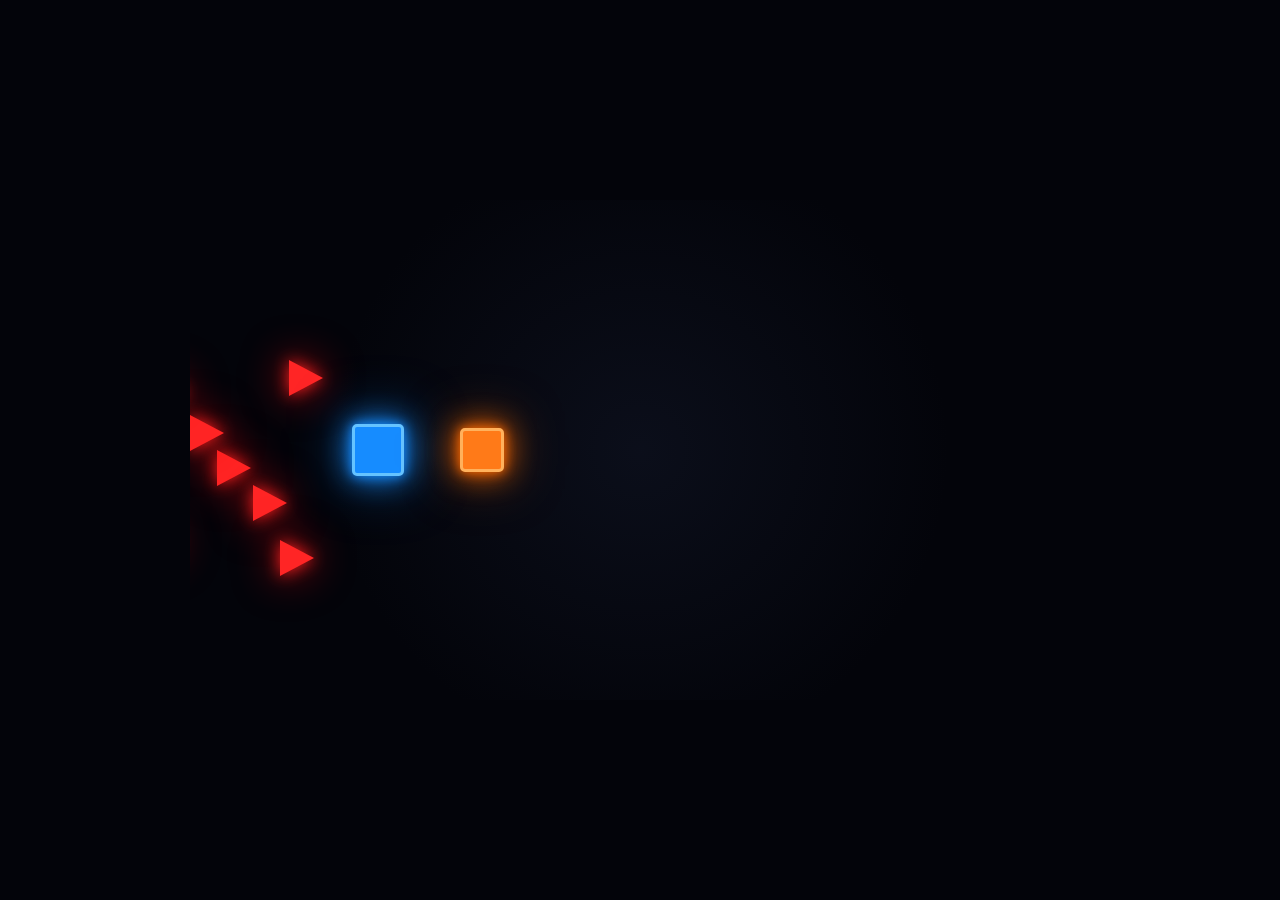
==== ashHillsCutscene.html @ 30dd3cb7 "Change Ash Hills cutscene to a sideways chase scene" ====
<!DOCTYPE html>
<html lang="en">
<head>
<meta charset="UTF-8">
<meta name="viewport" content="width=device-width, initial-scale=1.0">
<title>Ash Hills Cutscene</title>
<style>
* { box-sizing: border-box; }
html, body {
    margin: 0;
    width: 100%;
    height: 100%;
    overflow: hidden;
}
body {
    display: flex;
    align-items: center;
    justify-content: center;
    background: #03040a;
    font-family: Arial, sans-serif;
}
.scene {
    position: relative;
    width: min(900px, 96vw);
    height: min(500px, 78vh);
    overflow: hidden;
    background:
        radial-gradient(circle at 50% 50%, rgba(35,45,75,.25), transparent 60%),
        #03040a;
}
.runner {
    position: absolute;
    top: 50%;
    width: 52px;
    height: 52px;
    border-radius: 5px;
    transform: translateY(-50%);
    z-index: 5;
}
.blue {
    left: 18%;
    background: #168cff;
    border: 3px solid #65c3ff;
    box-shadow: 0 0 12px #168cff, 0 0 30px #168cff, 0 0 60px rgba(22,140,255,.65);
    animation: runBlue 3.4s linear infinite;
}
.orange {
    left: 30%;
    width: 44px;
    height: 44px;
    background: #ff7a18;
    border: 3px solid #ffb15c;
    box-shadow: 0 0 12px #ff6a00, 0 0 30px #ff6a00, 0 0 55px rgba(255,106,0,.6);
    animation: runOrange 3.4s linear infinite;
}
.triangle {
    position: absolute;
    top: 50%;
    width: 0;
    height: 0;
    border-top: 18px solid transparent;
    border-bottom: 18px solid transparent;
    border-left: 34px solid #ff2525;
    filter: drop-shadow(0 0 8px #ff2020) drop-shadow(0 0 20px rgba(255,0,0,.7));
    z-index: 4;
}
.t1 { left: 3%; animation: chase 3.4s linear infinite; }
.t2 { left: 0%; top: 43%; animation: chase 3.7s linear infinite .15s; }
.t3 { left: 7%; top: 57%; animation: chase 3.1s linear infinite .3s; }
.t4 { left: -4%; top: 35%; animation: chase 4s linear infinite .45s; }
.t5 { left: -5%; top: 65%; animation: chase 3.5s linear infinite .6s; }
.t6 { left: 11%; top: 32%; animation: chase 3.8s linear infinite .75s; }
.t7 { left: 10%; top: 68%; animation: chase 3.3s linear infinite .9s; }

@keyframes runBlue {
    0% { left: 16%; }
    100% { left: 82%; }
}
@keyframes runOrange {
    0% { left: 28%; }
    100% { left: 88%; }
}
@keyframes chase {
    0% { left: -8%; }
    100% { left: 72%; }
}
</style>
</head>
<body>
<div class="scene">
    <div class="triangle t1"></div>
    <div class="triangle t2"></div>
    <div class="triangle t3"></div>
    <div class="triangle t4"></div>
    <div class="triangle t5"></div>
    <div class="triangle t6"></div>
    <div class="triangle t7"></div>

    <div class="runner blue"></div>
    <div class="runner orange"></div>
</div>
</body>
</html>
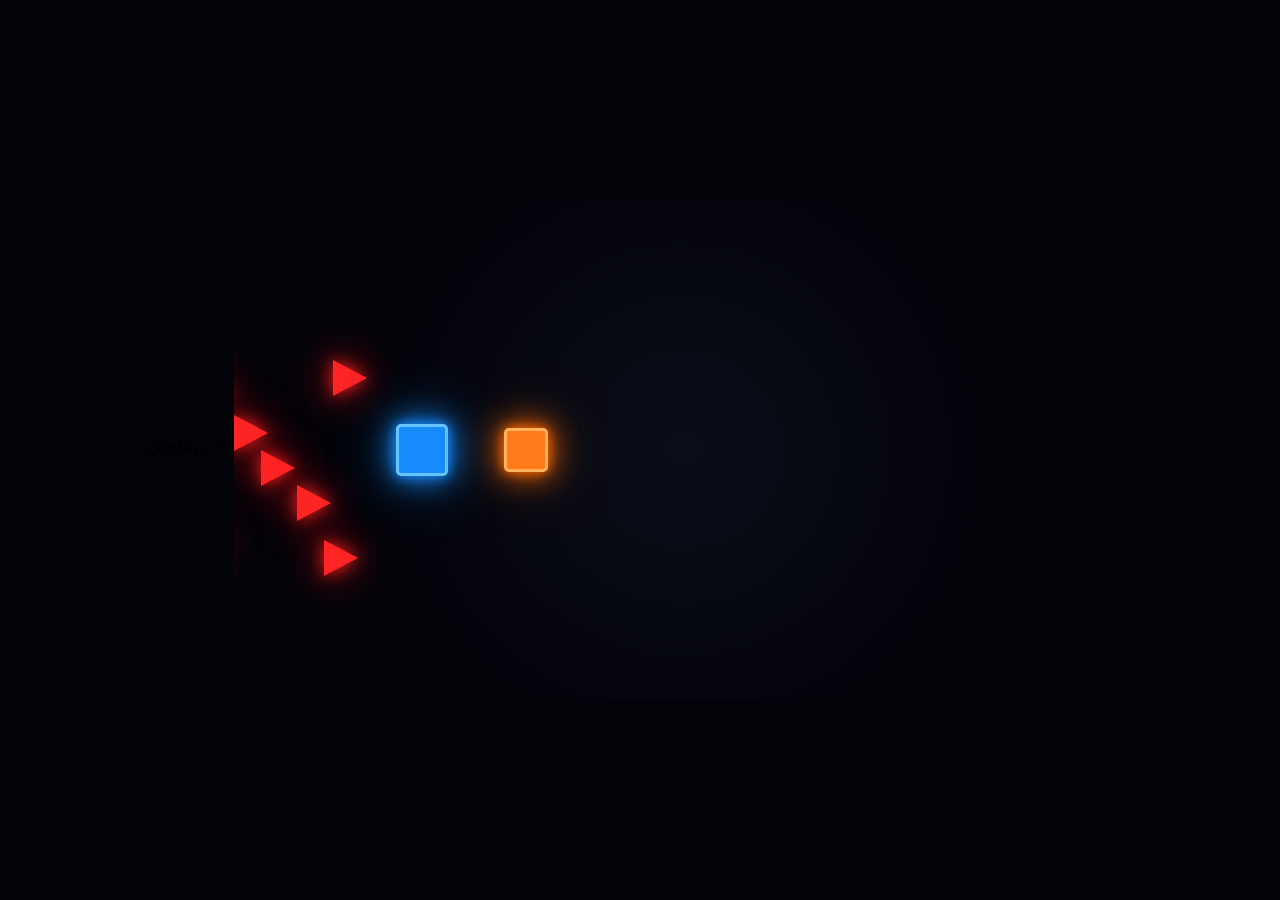
==== commit ae547264: "Add looping 8-bit COMPLETE text to Ash Hills cutscene" ====
--- a/ashHillsCutscene.html
+++ b/ashHillsCutscene.html
@@ -84,9 +84,10 @@
     0% { left: -8%; }
     100% { left: 72%; }
 }
-</style>
+button { position:absolute; left:50%; bottom:18px; transform:translateX(-50%); z-index:10; padding:10px 28px; border:1px solid #38a9ff; border-radius:10px; background:#0b1020; color:white; font-size:16px; cursor:pointer; box-shadow:0 0 14px rgba(56,169,255,.5); }\n .complete { position: absolute; top: 7vh; left: 50%; transform: translateX(-50%); z-index: 20; color: #fff; font-family: "Courier New", monospace; font-weight: 900; font-size: clamp(30px, 7vw, 64px); letter-spacing: 6px; text-shadow: 3px 0 #38a9ff, -3px 0 #ff3030, 0 0 14px rgba(255,255,255,.7); image-rendering: pixelated; }\n</style>
 </head>
 <body>
+<div class="complete">COMPLETE</div>
 <div class="scene">
     <div class="triangle t1"></div>
     <div class="triangle t2"></div>
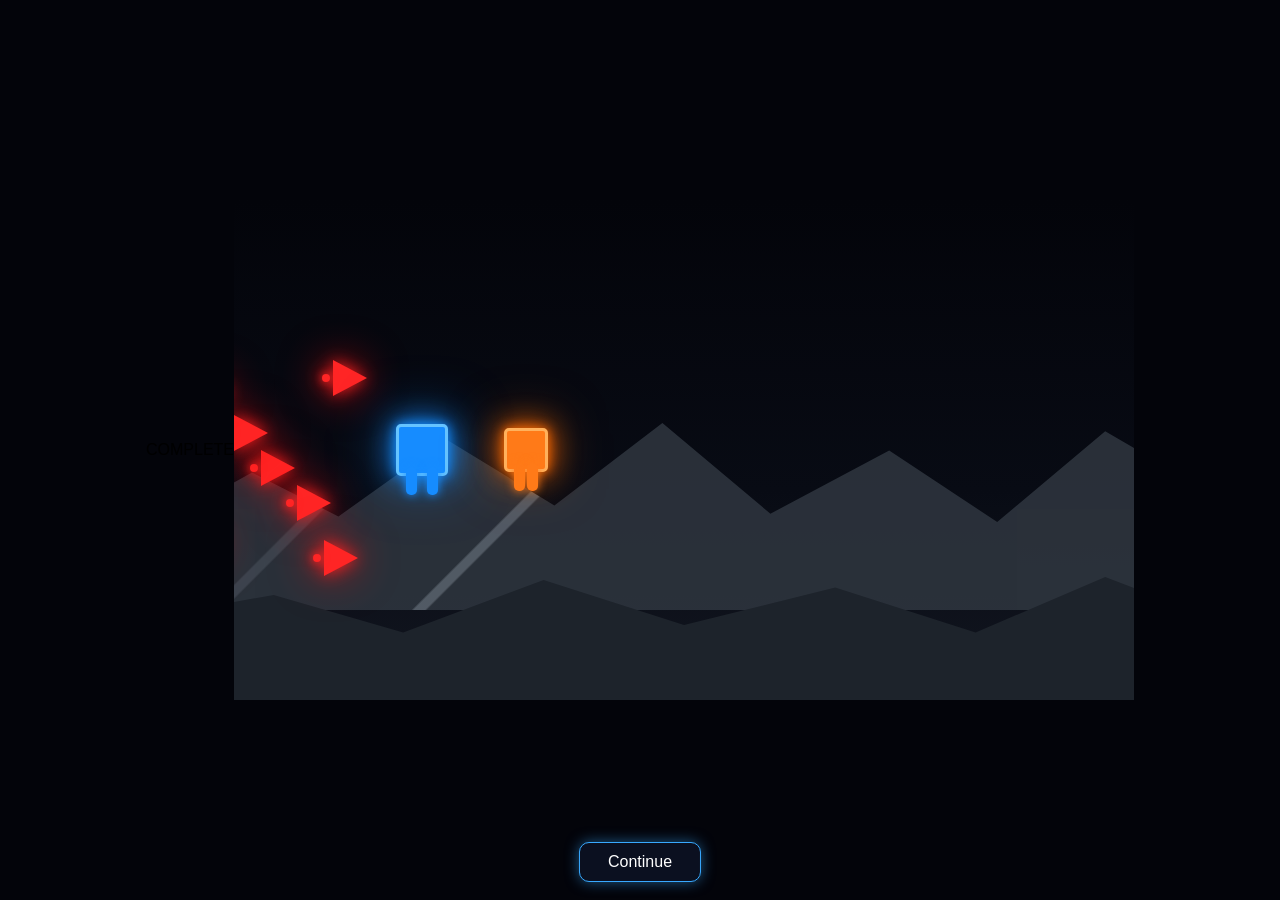
==== commit 56f38d76: "Make Ash Hills cutscene more lively with running animation and moving grey hills" ====
--- a/ashHillsCutscene.html
+++ b/ashHillsCutscene.html
@@ -25,8 +25,32 @@
     height: min(500px, 78vh);
     overflow: hidden;
     background:
-        radial-gradient(circle at 50% 50%, rgba(35,45,75,.25), transparent 60%),
-        #03040a;
+        linear-gradient(to bottom, #03040a 0%, #080b14 58%, #121620 100%);
+}
+.scene::before {
+    content: "";
+    position: absolute;
+    left: -10%;
+    bottom: 18%;
+    width: 120%;
+    height: 55%;
+    background:
+        linear-gradient(135deg, transparent 0 12%, #59616b 12.2% 12.8%, transparent 13% 25%, #454d58 25.2% 26%, transparent 26.2% 40%, #5f6872 40.2% 41%, transparent 41.2%),
+        #303740;
+    clip-path: polygon(0 100%, 0 72%, 10% 50%, 18% 66%, 28% 38%, 38% 62%, 48% 32%, 58% 65%, 69% 42%, 79% 68%, 89% 35%, 100% 60%, 100% 100%);
+    animation: hillsBack 7s linear infinite;
+    opacity: .85;
+}
+.scene::after {
+    content: "";
+    position: absolute;
+    left: -10%;
+    bottom: 0;
+    width: 120%;
+    height: 30%;
+    background: #1d232b;
+    clip-path: polygon(0 100%, 0 45%, 12% 30%, 24% 55%, 37% 20%, 50% 50%, 64% 25%, 77% 55%, 89% 18%, 100% 48%, 100% 100%);
+    animation: hillsFront 3.5s linear infinite;
 }
 .runner {
     position: absolute;
@@ -37,8 +61,23 @@
     transform: translateY(-50%);
     z-index: 5;
 }
+.runner::before,
+.runner::after {
+    content: "";
+    position: absolute;
+    width: 11px;
+    height: 28px;
+    bottom: -22px;
+    border-radius: 5px;
+    background: inherit;
+    box-shadow: 0 0 10px currentColor;
+}
+.runner::before { left: 7px; animation: legA .22s linear infinite alternate; }
+.runner::after { right: 7px; animation: legB .22s linear infinite alternate; }
+.runner { animation-timing-function: linear; }
 .blue {
     left: 18%;
+    color: #168cff;
     background: #168cff;
     border: 3px solid #65c3ff;
     box-shadow: 0 0 12px #168cff, 0 0 30px #168cff, 0 0 60px rgba(22,140,255,.65);
@@ -46,6 +85,7 @@
 }
 .orange {
     left: 30%;
+    color: #ff7a18;
     width: 44px;
     height: 44px;
     background: #ff7a18;
@@ -73,13 +113,40 @@
 .t7 { left: 10%; top: 68%; animation: chase 3.3s linear infinite .9s; }
 
 @keyframes runBlue {
-    0% { left: 16%; }
-    100% { left: 82%; }
+    0% { left: 16%; transform: translateY(-50%) translateY(0); }
+    25% { transform: translateY(-50%) translateY(-7px); }
+    50% { transform: translateY(-50%) translateY(0); }
+    75% { transform: translateY(-50%) translateY(-7px); }
+    100% { left: 82%; transform: translateY(-50%) translateY(0); }
 }
+@keyframes runOrange {
+    0% { left: 28%; transform: translateY(-50%) translateY(0); }
+    25% { transform: translateY(-50%) translateY(-7px); }
+    50% { transform: translateY(-50%) translateY(0); }
+    75% { transform: translateY(-50%) translateY(-7px); }
+    100% { left: 88%; transform: translateY(-50%) translateY(0); }
+}
+@keyframes legA { from { transform: rotate(35deg); } to { transform: rotate(-35deg); } }
+@keyframes legB { from { transform: rotate(-35deg); } to { transform: rotate(35deg); } }
+@keyframes hillsBack { from { transform: translateX(0); } to { transform: translateX(-12%); } }
+@keyframes hillsFront { from { transform: translateX(0); } to { transform: translateX(-22%); } }
 @keyframes runOrange {
     0% { left: 28%; }
     100% { left: 88%; }
 }
+.triangle::after {
+    content: "";
+    position: absolute;
+    width: 8px;
+    height: 8px;
+    left: -45px;
+    top: -4px;
+    border-radius: 50%;
+    background: #ff2525;
+    box-shadow: 0 0 8px #ff2525;
+    animation: sparks .18s linear infinite alternate;
+}
+@keyframes sparks { from { opacity: .3; transform: translateX(0); } to { opacity: 1; transform: translateX(-12px); } }
 @keyframes chase {
     0% { left: -8%; }
     100% { left: 72%; }
@@ -100,5 +167,6 @@
     <div class="runner blue"></div>
     <div class="runner orange"></div>
 </div>
+<button type="button" onclick="parent.finishAshHillsCutscene()">Continue</button>
 </body>
 </html>
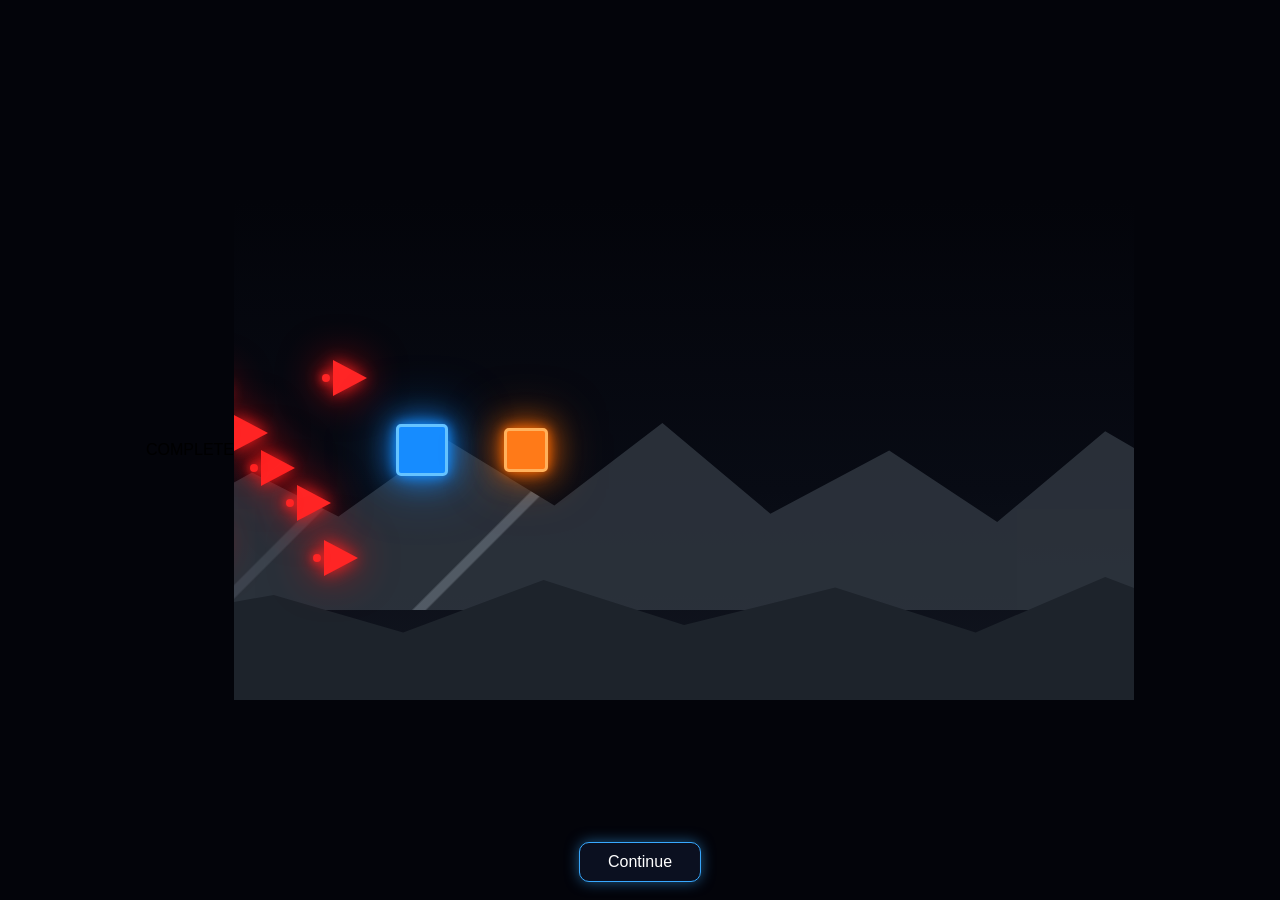
==== commit 10309ed1: "Remove legs from Ash Hills cutscene runners" ====
--- a/ashHillsCutscene.html
+++ b/ashHillsCutscene.html
@@ -61,19 +61,6 @@
     transform: translateY(-50%);
     z-index: 5;
 }
-.runner::before,
-.runner::after {
-    content: "";
-    position: absolute;
-    width: 11px;
-    height: 28px;
-    bottom: -22px;
-    border-radius: 5px;
-    background: inherit;
-    box-shadow: 0 0 10px currentColor;
-}
-.runner::before { left: 7px; animation: legA .22s linear infinite alternate; }
-.runner::after { right: 7px; animation: legB .22s linear infinite alternate; }
 .runner { animation-timing-function: linear; }
 .blue {
     left: 18%;
@@ -126,8 +113,6 @@
     75% { transform: translateY(-50%) translateY(-7px); }
     100% { left: 88%; transform: translateY(-50%) translateY(0); }
 }
-@keyframes legA { from { transform: rotate(35deg); } to { transform: rotate(-35deg); } }
-@keyframes legB { from { transform: rotate(-35deg); } to { transform: rotate(35deg); } }
 @keyframes hillsBack { from { transform: translateX(0); } to { transform: translateX(-12%); } }
 @keyframes hillsFront { from { transform: translateX(0); } to { transform: translateX(-22%); } }
 @keyframes runOrange {
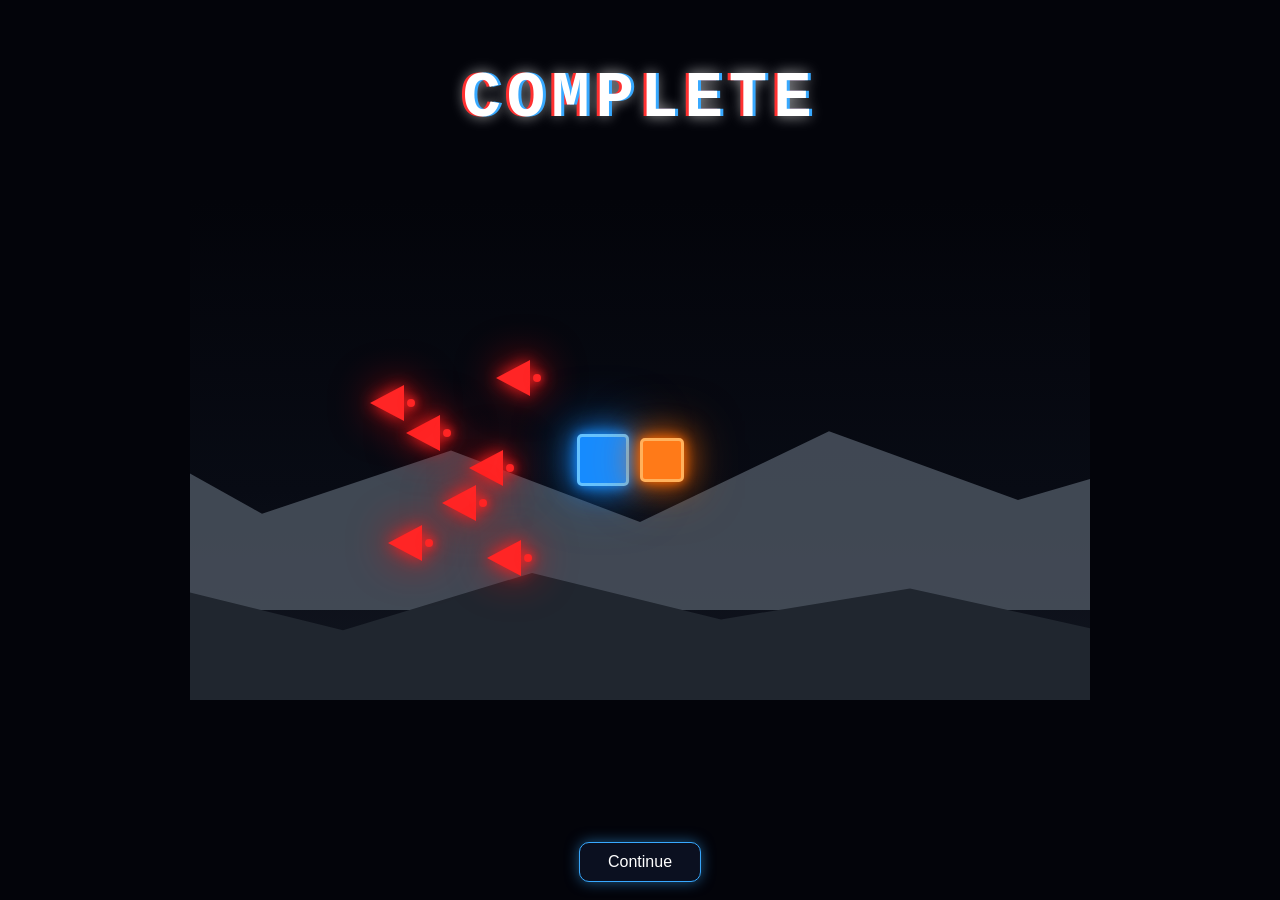
==== commit ee59078d: "Make Ash Hills chase face left and loop endlessly" ====
--- a/ashHillsCutscene.html
+++ b/ashHillsCutscene.html
@@ -24,62 +24,68 @@
     width: min(900px, 96vw);
     height: min(500px, 78vh);
     overflow: hidden;
-    background:
-        linear-gradient(to bottom, #03040a 0%, #080b14 58%, #121620 100%);
-}
+    background: linear-gradient(to bottom, #03040a 0%, #080b14 58%, #121620 100%);
+}
+
+/* Endless moving Ash Hills. The characters stay safely inside the scene. */
 .scene::before {
     content: "";
     position: absolute;
-    left: -10%;
+    left: -100%;
     bottom: 18%;
-    width: 120%;
+    width: 300%;
     height: 55%;
-    background:
-        linear-gradient(135deg, transparent 0 12%, #59616b 12.2% 12.8%, transparent 13% 25%, #454d58 25.2% 26%, transparent 26.2% 40%, #5f6872 40.2% 41%, transparent 41.2%),
-        #303740;
-    clip-path: polygon(0 100%, 0 72%, 10% 50%, 18% 66%, 28% 38%, 38% 62%, 48% 32%, 58% 65%, 69% 42%, 79% 68%, 89% 35%, 100% 60%, 100% 100%);
-    animation: hillsBack 7s linear infinite;
+    background: #4b535e;
+    clip-path: polygon(0 100%, 0 72%, 6% 50%, 12% 66%, 18% 38%, 24% 62%, 30% 32%, 36% 65%, 43% 42%, 50% 68%, 57% 35%, 64% 60%, 71% 40%, 78% 67%, 85% 32%, 92% 61%, 100% 43%, 100% 100%);
+    animation: endlessHillsBack 9s linear infinite;
     opacity: .85;
 }
 .scene::after {
     content: "";
     position: absolute;
-    left: -10%;
+    left: -100%;
     bottom: 0;
-    width: 120%;
-    height: 30%;
-    background: #1d232b;
-    clip-path: polygon(0 100%, 0 45%, 12% 30%, 24% 55%, 37% 20%, 50% 50%, 64% 25%, 77% 55%, 89% 18%, 100% 48%, 100% 100%);
-    animation: hillsFront 3.5s linear infinite;
-}
+    width: 300%;
+    height: 31%;
+    background: #20262f;
+    clip-path: polygon(0 100%, 0 45%, 6% 30%, 12% 55%, 18% 20%, 25% 50%, 32% 25%, 39% 55%, 46% 18%, 53% 48%, 60% 28%, 67% 55%, 74% 20%, 82% 48%, 90% 18%, 100% 48%, 100% 100%);
+    animation: endlessHillsFront 4.5s linear infinite;
+}
+
 .runner {
     position: absolute;
-    top: 50%;
+    top: 52%;
     width: 52px;
     height: 52px;
     border-radius: 5px;
-    transform: translateY(-50%);
     z-index: 5;
-}
-.runner { animation-timing-function: linear; }
+    animation-timing-function: linear;
+    animation-iteration-count: infinite;
+}
+
+/* Both runners face left. They stay around the middle instead of reaching an edge. */
 .blue {
-    left: 18%;
+    left: 43%;
     color: #168cff;
     background: #168cff;
     border: 3px solid #65c3ff;
     box-shadow: 0 0 12px #168cff, 0 0 30px #168cff, 0 0 60px rgba(22,140,255,.65);
-    animation: runBlue 3.4s linear infinite;
+    transform: translateY(-50%) scaleX(-1);
+    animation: blueRun 0.55s ease-in-out infinite alternate;
 }
 .orange {
-    left: 30%;
-    color: #ff7a18;
+    left: 50%;
     width: 44px;
     height: 44px;
+    color: #ff7a18;
     background: #ff7a18;
     border: 3px solid #ffb15c;
     box-shadow: 0 0 12px #ff6a00, 0 0 30px #ff6a00, 0 0 55px rgba(255,106,0,.6);
-    animation: runOrange 3.4s linear infinite;
-}
+    transform: translateY(-50%) scaleX(-1);
+    animation: orangeRun 0.55s ease-in-out infinite alternate;
+}
+
+/* Red triangles stay behind the runners and also face left. */
 .triangle {
     position: absolute;
     top: 50%;
@@ -90,35 +96,16 @@
     border-left: 34px solid #ff2525;
     filter: drop-shadow(0 0 8px #ff2020) drop-shadow(0 0 20px rgba(255,0,0,.7));
     z-index: 4;
-}
-.t1 { left: 3%; animation: chase 3.4s linear infinite; }
-.t2 { left: 0%; top: 43%; animation: chase 3.7s linear infinite .15s; }
-.t3 { left: 7%; top: 57%; animation: chase 3.1s linear infinite .3s; }
-.t4 { left: -4%; top: 35%; animation: chase 4s linear infinite .45s; }
-.t5 { left: -5%; top: 65%; animation: chase 3.5s linear infinite .6s; }
-.t6 { left: 11%; top: 32%; animation: chase 3.8s linear infinite .75s; }
-.t7 { left: 10%; top: 68%; animation: chase 3.3s linear infinite .9s; }
-
-@keyframes runBlue {
-    0% { left: 16%; transform: translateY(-50%) translateY(0); }
-    25% { transform: translateY(-50%) translateY(-7px); }
-    50% { transform: translateY(-50%) translateY(0); }
-    75% { transform: translateY(-50%) translateY(-7px); }
-    100% { left: 82%; transform: translateY(-50%) translateY(0); }
-}
-@keyframes runOrange {
-    0% { left: 28%; transform: translateY(-50%) translateY(0); }
-    25% { transform: translateY(-50%) translateY(-7px); }
-    50% { transform: translateY(-50%) translateY(0); }
-    75% { transform: translateY(-50%) translateY(-7px); }
-    100% { left: 88%; transform: translateY(-50%) translateY(0); }
-}
-@keyframes hillsBack { from { transform: translateX(0); } to { transform: translateX(-12%); } }
-@keyframes hillsFront { from { transform: translateX(0); } to { transform: translateX(-22%); } }
-@keyframes runOrange {
-    0% { left: 28%; }
-    100% { left: 88%; }
-}
+    transform: scaleX(-1);
+}
+.t1 { left: 31%; top: 50%; animation: redRun1 .7s ease-in-out infinite alternate; }
+.t2 { left: 24%; top: 43%; animation: redRun2 .62s ease-in-out infinite alternate; }
+.t3 { left: 28%; top: 57%; animation: redRun3 .66s ease-in-out infinite alternate; }
+.t4 { left: 20%; top: 37%; animation: redRun1 .8s ease-in-out infinite alternate-reverse; }
+.t5 { left: 22%; top: 65%; animation: redRun2 .72s ease-in-out infinite alternate-reverse; }
+.t6 { left: 34%; top: 32%; animation: redRun3 .75s ease-in-out infinite alternate; }
+.t7 { left: 33%; top: 68%; animation: redRun1 .68s ease-in-out infinite alternate-reverse; }
+
 .triangle::after {
     content: "";
     position: absolute;
@@ -131,12 +118,73 @@
     box-shadow: 0 0 8px #ff2525;
     animation: sparks .18s linear infinite alternate;
 }
-@keyframes sparks { from { opacity: .3; transform: translateX(0); } to { opacity: 1; transform: translateX(-12px); } }
-@keyframes chase {
-    0% { left: -8%; }
-    100% { left: 72%; }
-}
-button { position:absolute; left:50%; bottom:18px; transform:translateX(-50%); z-index:10; padding:10px 28px; border:1px solid #38a9ff; border-radius:10px; background:#0b1020; color:white; font-size:16px; cursor:pointer; box-shadow:0 0 14px rgba(56,169,255,.5); }\n .complete { position: absolute; top: 7vh; left: 50%; transform: translateX(-50%); z-index: 20; color: #fff; font-family: "Courier New", monospace; font-weight: 900; font-size: clamp(30px, 7vw, 64px); letter-spacing: 6px; text-shadow: 3px 0 #38a9ff, -3px 0 #ff3030, 0 0 14px rgba(255,255,255,.7); image-rendering: pixelated; }\n</style>
+
+/* Small vertical bounces make the squares and triangles look like they are running. */
+@keyframes blueRun {
+    from { transform: translateY(-50%) translateY(5px) scaleX(-1); }
+    to   { transform: translateY(-50%) translateY(-7px) scaleX(-1); }
+}
+@keyframes orangeRun {
+    from { transform: translateY(-50%) translateY(6px) scaleX(-1); }
+    to   { transform: translateY(-50%) translateY(-6px) scaleX(-1); }
+}
+@keyframes redRun1 {
+    from { transform: translateY(6px) scaleX(-1); }
+    to   { transform: translateY(-8px) scaleX(-1); }
+}
+@keyframes redRun2 {
+    from { transform: translateY(-4px) scaleX(-1); }
+    to   { transform: translateY(9px) scaleX(-1); }
+}
+@keyframes redRun3 {
+    from { transform: translateY(8px) scaleX(-1); }
+    to   { transform: translateY(-6px) scaleX(-1); }
+}
+
+/* The world moves left forever, making the runners appear to run forward. */
+@keyframes endlessHillsBack {
+    from { transform: translateX(0); }
+    to { transform: translateX(33.333%); }
+}
+@keyframes endlessHillsFront {
+    from { transform: translateX(0); }
+    to { transform: translateX(33.333%); }
+}
+@keyframes sparks {
+    from { opacity: .3; transform: translateX(0); }
+    to { opacity: 1; transform: translateX(-12px); }
+}
+
+button {
+    position: absolute;
+    left: 50%;
+    bottom: 18px;
+    transform: translateX(-50%);
+    z-index: 10;
+    padding: 10px 28px;
+    border: 1px solid #38a9ff;
+    border-radius: 10px;
+    background: #0b1020;
+    color: white;
+    font-size: 16px;
+    cursor: pointer;
+    box-shadow: 0 0 14px rgba(56,169,255,.5);
+}
+.complete {
+    position: absolute;
+    top: 7vh;
+    left: 50%;
+    transform: translateX(-50%);
+    z-index: 20;
+    color: #fff;
+    font-family: "Courier New", monospace;
+    font-weight: 900;
+    font-size: clamp(30px, 7vw, 64px);
+    letter-spacing: 6px;
+    text-shadow: 3px 0 #38a9ff, -3px 0 #ff3030, 0 0 14px rgba(255,255,255,.7);
+    image-rendering: pixelated;
+}
+</style>
 </head>
 <body>
 <div class="complete">COMPLETE</div>
@@ -148,7 +196,6 @@
     <div class="triangle t5"></div>
     <div class="triangle t6"></div>
     <div class="triangle t7"></div>
-
     <div class="runner blue"></div>
     <div class="runner orange"></div>
 </div>
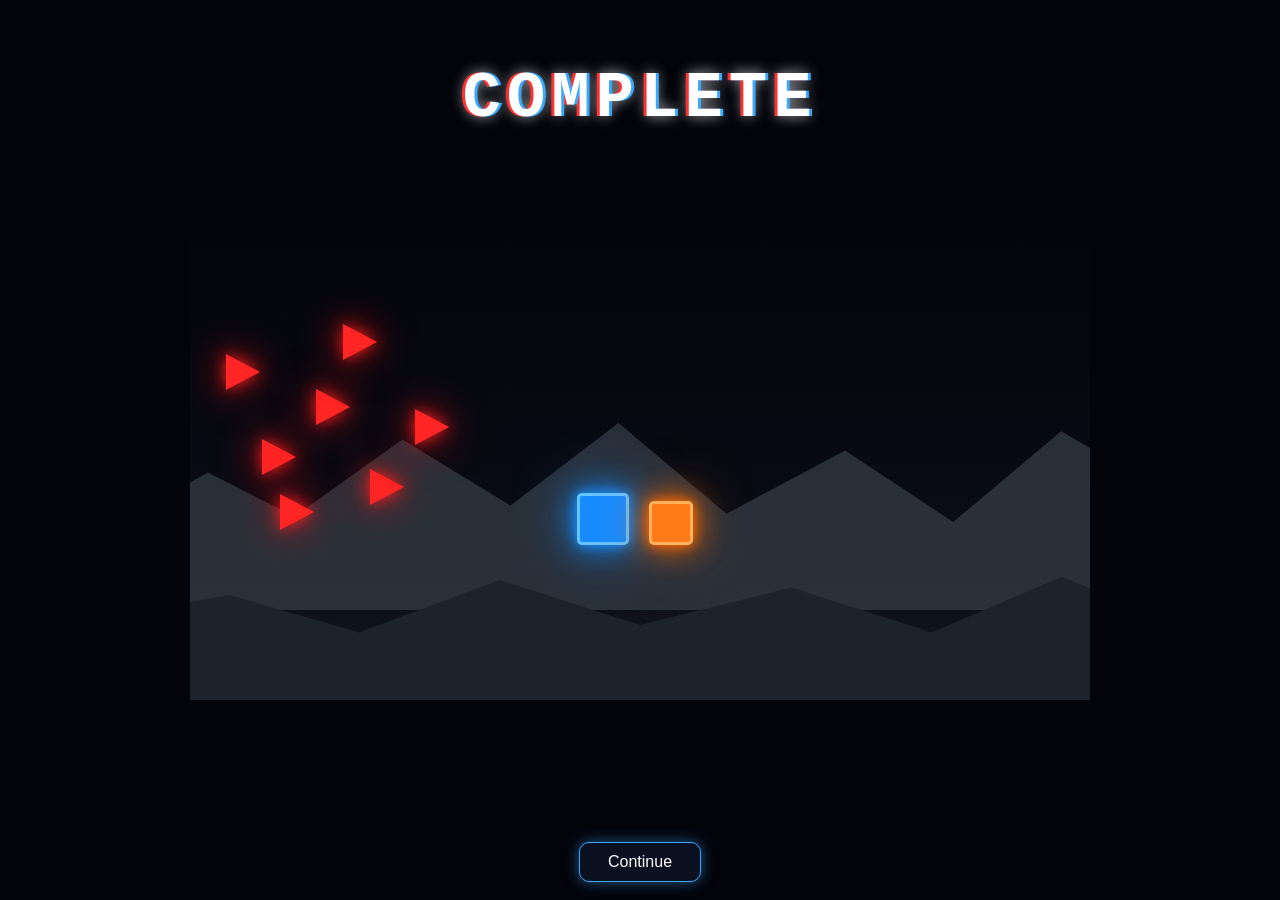
==== commit b51933bf: "Place Ash Hills runners on ground and triangles behind them" ====
--- a/ashHillsCutscene.html
+++ b/ashHillsCutscene.html
@@ -6,199 +6,39 @@
 <title>Ash Hills Cutscene</title>
 <style>
 * { box-sizing: border-box; }
-html, body {
-    margin: 0;
-    width: 100%;
-    height: 100%;
-    overflow: hidden;
-}
-body {
-    display: flex;
-    align-items: center;
-    justify-content: center;
-    background: #03040a;
-    font-family: Arial, sans-serif;
-}
-.scene {
-    position: relative;
-    width: min(900px, 96vw);
-    height: min(500px, 78vh);
-    overflow: hidden;
-    background: linear-gradient(to bottom, #03040a 0%, #080b14 58%, #121620 100%);
-}
-
-/* Endless moving Ash Hills. The characters stay safely inside the scene. */
-.scene::before {
-    content: "";
-    position: absolute;
-    left: -100%;
-    bottom: 18%;
-    width: 300%;
-    height: 55%;
-    background: #4b535e;
-    clip-path: polygon(0 100%, 0 72%, 6% 50%, 12% 66%, 18% 38%, 24% 62%, 30% 32%, 36% 65%, 43% 42%, 50% 68%, 57% 35%, 64% 60%, 71% 40%, 78% 67%, 85% 32%, 92% 61%, 100% 43%, 100% 100%);
-    animation: endlessHillsBack 9s linear infinite;
-    opacity: .85;
-}
-.scene::after {
-    content: "";
-    position: absolute;
-    left: -100%;
-    bottom: 0;
-    width: 300%;
-    height: 31%;
-    background: #20262f;
-    clip-path: polygon(0 100%, 0 45%, 6% 30%, 12% 55%, 18% 20%, 25% 50%, 32% 25%, 39% 55%, 46% 18%, 53% 48%, 60% 28%, 67% 55%, 74% 20%, 82% 48%, 90% 18%, 100% 48%, 100% 100%);
-    animation: endlessHillsFront 4.5s linear infinite;
-}
-
-.runner {
-    position: absolute;
-    top: 52%;
-    width: 52px;
-    height: 52px;
-    border-radius: 5px;
-    z-index: 5;
-    animation-timing-function: linear;
-    animation-iteration-count: infinite;
-}
-
-/* Both runners face left. They stay around the middle instead of reaching an edge. */
-.blue {
-    left: 43%;
-    color: #168cff;
-    background: #168cff;
-    border: 3px solid #65c3ff;
-    box-shadow: 0 0 12px #168cff, 0 0 30px #168cff, 0 0 60px rgba(22,140,255,.65);
-    transform: translateY(-50%) scaleX(-1);
-    animation: blueRun 0.55s ease-in-out infinite alternate;
-}
-.orange {
-    left: 50%;
-    width: 44px;
-    height: 44px;
-    color: #ff7a18;
-    background: #ff7a18;
-    border: 3px solid #ffb15c;
-    box-shadow: 0 0 12px #ff6a00, 0 0 30px #ff6a00, 0 0 55px rgba(255,106,0,.6);
-    transform: translateY(-50%) scaleX(-1);
-    animation: orangeRun 0.55s ease-in-out infinite alternate;
-}
-
-/* Red triangles stay behind the runners and also face left. */
-.triangle {
-    position: absolute;
-    top: 50%;
-    width: 0;
-    height: 0;
-    border-top: 18px solid transparent;
-    border-bottom: 18px solid transparent;
-    border-left: 34px solid #ff2525;
-    filter: drop-shadow(0 0 8px #ff2020) drop-shadow(0 0 20px rgba(255,0,0,.7));
-    z-index: 4;
-    transform: scaleX(-1);
-}
-.t1 { left: 31%; top: 50%; animation: redRun1 .7s ease-in-out infinite alternate; }
-.t2 { left: 24%; top: 43%; animation: redRun2 .62s ease-in-out infinite alternate; }
-.t3 { left: 28%; top: 57%; animation: redRun3 .66s ease-in-out infinite alternate; }
-.t4 { left: 20%; top: 37%; animation: redRun1 .8s ease-in-out infinite alternate-reverse; }
-.t5 { left: 22%; top: 65%; animation: redRun2 .72s ease-in-out infinite alternate-reverse; }
-.t6 { left: 34%; top: 32%; animation: redRun3 .75s ease-in-out infinite alternate; }
-.t7 { left: 33%; top: 68%; animation: redRun1 .68s ease-in-out infinite alternate-reverse; }
-
-.triangle::after {
-    content: "";
-    position: absolute;
-    width: 8px;
-    height: 8px;
-    left: -45px;
-    top: -4px;
-    border-radius: 50%;
-    background: #ff2525;
-    box-shadow: 0 0 8px #ff2525;
-    animation: sparks .18s linear infinite alternate;
-}
-
-/* Small vertical bounces make the squares and triangles look like they are running. */
-@keyframes blueRun {
-    from { transform: translateY(-50%) translateY(5px) scaleX(-1); }
-    to   { transform: translateY(-50%) translateY(-7px) scaleX(-1); }
-}
-@keyframes orangeRun {
-    from { transform: translateY(-50%) translateY(6px) scaleX(-1); }
-    to   { transform: translateY(-50%) translateY(-6px) scaleX(-1); }
-}
-@keyframes redRun1 {
-    from { transform: translateY(6px) scaleX(-1); }
-    to   { transform: translateY(-8px) scaleX(-1); }
-}
-@keyframes redRun2 {
-    from { transform: translateY(-4px) scaleX(-1); }
-    to   { transform: translateY(9px) scaleX(-1); }
-}
-@keyframes redRun3 {
-    from { transform: translateY(8px) scaleX(-1); }
-    to   { transform: translateY(-6px) scaleX(-1); }
-}
-
-/* The world moves left forever, making the runners appear to run forward. */
-@keyframes endlessHillsBack {
-    from { transform: translateX(0); }
-    to { transform: translateX(33.333%); }
-}
-@keyframes endlessHillsFront {
-    from { transform: translateX(0); }
-    to { transform: translateX(33.333%); }
-}
-@keyframes sparks {
-    from { opacity: .3; transform: translateX(0); }
-    to { opacity: 1; transform: translateX(-12px); }
-}
-
-button {
-    position: absolute;
-    left: 50%;
-    bottom: 18px;
-    transform: translateX(-50%);
-    z-index: 10;
-    padding: 10px 28px;
-    border: 1px solid #38a9ff;
-    border-radius: 10px;
-    background: #0b1020;
-    color: white;
-    font-size: 16px;
-    cursor: pointer;
-    box-shadow: 0 0 14px rgba(56,169,255,.5);
-}
-.complete {
-    position: absolute;
-    top: 7vh;
-    left: 50%;
-    transform: translateX(-50%);
-    z-index: 20;
-    color: #fff;
-    font-family: "Courier New", monospace;
-    font-weight: 900;
-    font-size: clamp(30px, 7vw, 64px);
-    letter-spacing: 6px;
-    text-shadow: 3px 0 #38a9ff, -3px 0 #ff3030, 0 0 14px rgba(255,255,255,.7);
-    image-rendering: pixelated;
-}
+html,body { margin:0; width:100%; height:100%; overflow:hidden; }
+body { display:flex; align-items:center; justify-content:center; background:#03040a; font-family:Arial,sans-serif; }
+.complete { position:absolute; top:7vh; left:50%; transform:translateX(-50%); z-index:20; color:#fff; font-family:"Courier New",monospace; font-weight:900; font-size:clamp(30px,7vw,64px); letter-spacing:6px; text-shadow:3px 0 #38a9ff,-3px 0 #ff3030,0 0 14px rgba(255,255,255,.7); }
+.scene { position:relative; width:min(900px,96vw); height:min(500px,78vh); overflow:hidden; background:linear-gradient(to bottom,#03040a 0%,#080b14 58%,#121620 100%); }
+.scene::before { content:""; position:absolute; left:-10%; bottom:18%; width:120%; height:55%; background:#303740; clip-path:polygon(0 100%,0 72%,10% 50%,18% 66%,28% 38%,38% 62%,48% 32%,58% 65%,69% 42%,79% 68%,89% 35%,100% 60%,100% 100%); animation:hillsBack 7s linear infinite; opacity:.85; }
+.scene::after { content:""; position:absolute; left:-10%; bottom:0; width:120%; height:30%; background:#1d232b; clip-path:polygon(0 100%,0 45%,12% 30%,24% 55%,37% 20%,50% 50%,64% 25%,77% 55%,89% 18%,100% 48%,100% 100%); animation:hillsFront 3.5s linear infinite; }
+/* The runners stay in a safe center lane and never reach either edge. */
+.runner { position:absolute; top:auto; bottom:31%; width:52px; height:52px; border-radius:5px; z-index:6; }
+.blue { left:43%; background:#168cff; border:3px solid #65c3ff; box-shadow:0 0 12px #168cff,0 0 30px #168cff,0 0 60px rgba(22,140,255,.65); animation:runBlue 1s ease-in-out infinite; }
+.orange { left:51%; width:44px; height:44px; background:#ff7a18; border:3px solid #ffb15c; box-shadow:0 0 12px #ff6a00,0 0 30px #ff6a00,0 0 55px rgba(255,106,0,.6); animation:runOrange 1s ease-in-out infinite .15s; }
+/* Red triangles remain behind the runners and float above the ground. */
+.triangle { position:absolute; top:auto; bottom:45%; width:0; height:0; border-top:18px solid transparent; border-bottom:18px solid transparent; border-left:34px solid #ff2525; filter:drop-shadow(0 0 8px #ff2020) drop-shadow(0 0 20px rgba(255,0,0,.7)); z-index:4; }
+.t1 { left:8%; animation:floatChase 2.2s linear infinite; }
+.t2 { left:14%; bottom:55%; animation:floatChase 2.6s linear infinite .15s; }
+.t3 { left:20%; bottom:39%; animation:floatChase 2.4s linear infinite .3s; }
+.t4 { left:4%; bottom:62%; animation:floatChase 2.8s linear infinite .45s; }
+.t5 { left:17%; bottom:68%; animation:floatChase 2.5s linear infinite .6s; }
+.t6 { left:25%; bottom:51%; animation:floatChase 2.7s linear infinite .75s; }
+.t7 { left:10%; bottom:34%; animation:floatChase 2.3s linear infinite .9s; }
+@keyframes runBlue { 0%,100% { transform:translateY(0); } 50% { transform:translateY(-9px); } }
+@keyframes runOrange { 0%,100% { transform:translateY(0); } 50% { transform:translateY(-9px); } }
+@keyframes hillsBack { from { transform:translateX(0); } to { transform:translateX(-12%); } }
+@keyframes hillsFront { from { transform:translateX(0); } to { transform:translateX(-22%); } }
+@keyframes floatChase { 0% { transform:translateX(-15px) translateY(0); } 25% { transform:translateX(35px) translateY(-12px); } 50% { transform:translateX(75px) translateY(5px); } 75% { transform:translateX(35px) translateY(14px); } 100% { transform:translateX(-15px) translateY(0); } }
+button { position:absolute; left:50%; bottom:18px; transform:translateX(-50%); z-index:10; padding:10px 28px; border:1px solid #38a9ff; border-radius:10px; background:#0b1020; color:white; font-size:16px; cursor:pointer; box-shadow:0 0 14px rgba(56,169,255,.5); }
 </style>
 </head>
 <body>
 <div class="complete">COMPLETE</div>
 <div class="scene">
-    <div class="triangle t1"></div>
-    <div class="triangle t2"></div>
-    <div class="triangle t3"></div>
-    <div class="triangle t4"></div>
-    <div class="triangle t5"></div>
-    <div class="triangle t6"></div>
-    <div class="triangle t7"></div>
-    <div class="runner blue"></div>
-    <div class="runner orange"></div>
+<div class="triangle t1"></div><div class="triangle t2"></div><div class="triangle t3"></div><div class="triangle t4"></div><div class="triangle t5"></div><div class="triangle t6"></div><div class="triangle t7"></div>
+<div class="runner blue"></div><div class="runner orange"></div>
 </div>
 <button type="button" onclick="parent.finishAshHillsCutscene()">Continue</button>
 </body>
-</html>
+</html>
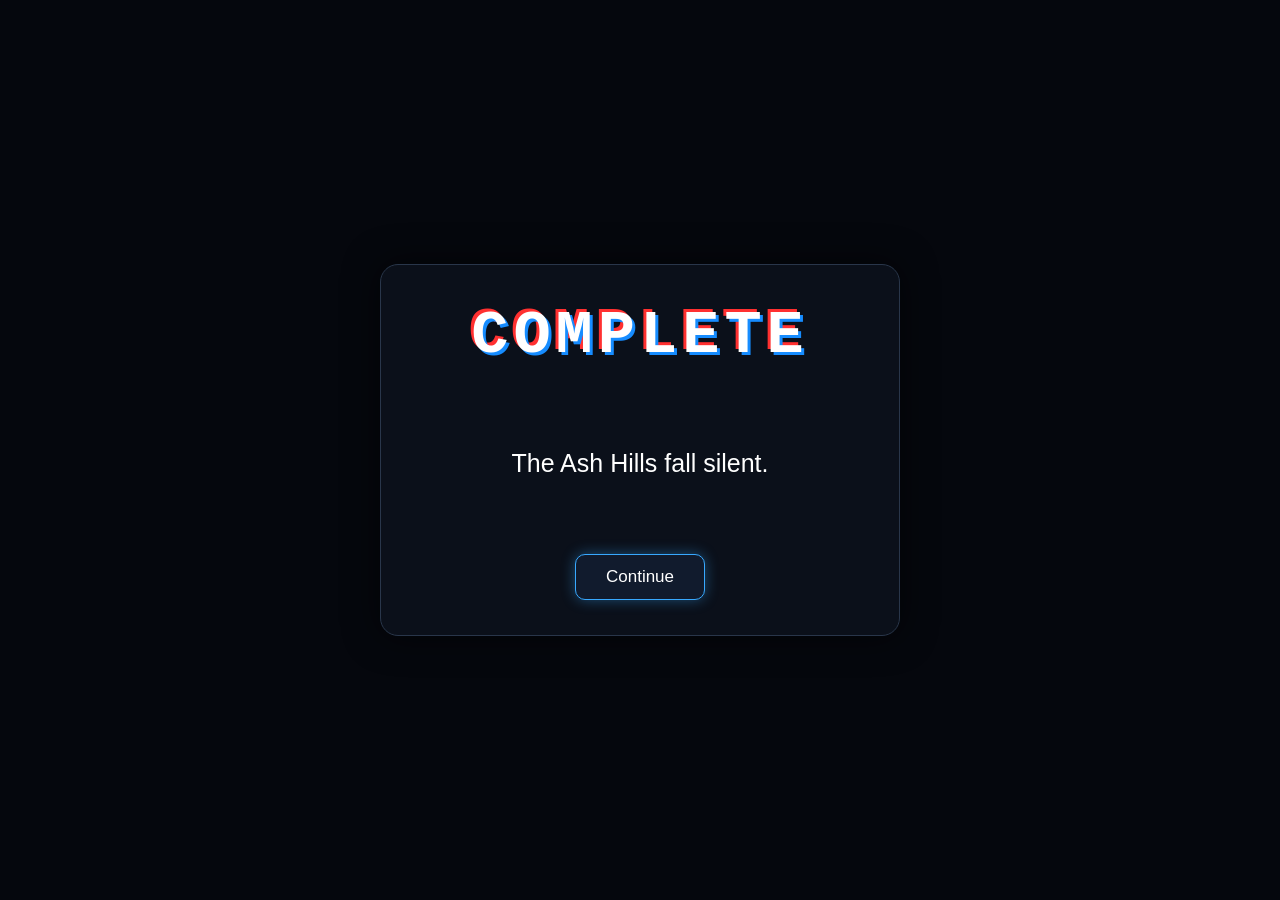
==== commit 2d8a75ee: "Replace Ash Hills visual animation with word cutscene" ====
--- a/ashHillsCutscene.html
+++ b/ashHillsCutscene.html
@@ -3,42 +3,39 @@
 <head>
 <meta charset="UTF-8">
 <meta name="viewport" content="width=device-width, initial-scale=1.0">
-<title>Ash Hills Cutscene</title>
+<title>Ash Hills Complete</title>
 <style>
-* { box-sizing: border-box; }
-html,body { margin:0; width:100%; height:100%; overflow:hidden; }
-body { display:flex; align-items:center; justify-content:center; background:#03040a; font-family:Arial,sans-serif; }
-.complete { position:absolute; top:7vh; left:50%; transform:translateX(-50%); z-index:20; color:#fff; font-family:"Courier New",monospace; font-weight:900; font-size:clamp(30px,7vw,64px); letter-spacing:6px; text-shadow:3px 0 #38a9ff,-3px 0 #ff3030,0 0 14px rgba(255,255,255,.7); }
-.scene { position:relative; width:min(900px,96vw); height:min(500px,78vh); overflow:hidden; background:linear-gradient(to bottom,#03040a 0%,#080b14 58%,#121620 100%); }
-.scene::before { content:""; position:absolute; left:-10%; bottom:18%; width:120%; height:55%; background:#303740; clip-path:polygon(0 100%,0 72%,10% 50%,18% 66%,28% 38%,38% 62%,48% 32%,58% 65%,69% 42%,79% 68%,89% 35%,100% 60%,100% 100%); animation:hillsBack 7s linear infinite; opacity:.85; }
-.scene::after { content:""; position:absolute; left:-10%; bottom:0; width:120%; height:30%; background:#1d232b; clip-path:polygon(0 100%,0 45%,12% 30%,24% 55%,37% 20%,50% 50%,64% 25%,77% 55%,89% 18%,100% 48%,100% 100%); animation:hillsFront 3.5s linear infinite; }
-/* The runners stay in a safe center lane and never reach either edge. */
-.runner { position:absolute; top:auto; bottom:31%; width:52px; height:52px; border-radius:5px; z-index:6; }
-.blue { left:43%; background:#168cff; border:3px solid #65c3ff; box-shadow:0 0 12px #168cff,0 0 30px #168cff,0 0 60px rgba(22,140,255,.65); animation:runBlue 1s ease-in-out infinite; }
-.orange { left:51%; width:44px; height:44px; background:#ff7a18; border:3px solid #ffb15c; box-shadow:0 0 12px #ff6a00,0 0 30px #ff6a00,0 0 55px rgba(255,106,0,.6); animation:runOrange 1s ease-in-out infinite .15s; }
-/* Red triangles remain behind the runners and float above the ground. */
-.triangle { position:absolute; top:auto; bottom:45%; width:0; height:0; border-top:18px solid transparent; border-bottom:18px solid transparent; border-left:34px solid #ff2525; filter:drop-shadow(0 0 8px #ff2020) drop-shadow(0 0 20px rgba(255,0,0,.7)); z-index:4; }
-.t1 { left:8%; animation:floatChase 2.2s linear infinite; }
-.t2 { left:14%; bottom:55%; animation:floatChase 2.6s linear infinite .15s; }
-.t3 { left:20%; bottom:39%; animation:floatChase 2.4s linear infinite .3s; }
-.t4 { left:4%; bottom:62%; animation:floatChase 2.8s linear infinite .45s; }
-.t5 { left:17%; bottom:68%; animation:floatChase 2.5s linear infinite .6s; }
-.t6 { left:25%; bottom:51%; animation:floatChase 2.7s linear infinite .75s; }
-.t7 { left:10%; bottom:34%; animation:floatChase 2.3s linear infinite .9s; }
-@keyframes runBlue { 0%,100% { transform:translateY(0); } 50% { transform:translateY(-9px); } }
-@keyframes runOrange { 0%,100% { transform:translateY(0); } 50% { transform:translateY(-9px); } }
-@keyframes hillsBack { from { transform:translateX(0); } to { transform:translateX(-12%); } }
-@keyframes hillsFront { from { transform:translateX(0); } to { transform:translateX(-22%); } }
-@keyframes floatChase { 0% { transform:translateX(-15px) translateY(0); } 25% { transform:translateX(35px) translateY(-12px); } 50% { transform:translateX(75px) translateY(5px); } 75% { transform:translateX(35px) translateY(14px); } 100% { transform:translateX(-15px) translateY(0); } }
-button { position:absolute; left:50%; bottom:18px; transform:translateX(-50%); z-index:10; padding:10px 28px; border:1px solid #38a9ff; border-radius:10px; background:#0b1020; color:white; font-size:16px; cursor:pointer; box-shadow:0 0 14px rgba(56,169,255,.5); }
+*{box-sizing:border-box}
+html,body{margin:0;width:100%;height:100%;overflow:hidden}
+body{display:flex;align-items:center;justify-content:center;background:#05070d;color:#fff;font-family:Arial,sans-serif}
+.cutscene{width:min(520px,92vw);text-align:center;padding:35px 24px;background:#0b101a;border:1px solid #29364a;border-radius:18px;box-shadow:0 0 35px rgba(0,0,0,.6)}
+.title{font-family:"Courier New",monospace;font-size:clamp(34px,10vw,62px);font-weight:900;letter-spacing:5px;margin-bottom:28px;text-shadow:3px 3px #168cff, -3px -3px #ff3030}
+.text{min-height:130px;display:flex;align-items:center;justify-content:center;font-size:clamp(18px,4.5vw,25px);line-height:1.5;margin-bottom:25px}
+button{padding:12px 30px;border:1px solid #38a9ff;border-radius:10px;background:#111b2d;color:white;font-size:17px;cursor:pointer;box-shadow:0 0 14px rgba(56,169,255,.4)}
+button:hover{background:#172641}
 </style>
 </head>
 <body>
-<div class="complete">COMPLETE</div>
-<div class="scene">
-<div class="triangle t1"></div><div class="triangle t2"></div><div class="triangle t3"></div><div class="triangle t4"></div><div class="triangle t5"></div><div class="triangle t6"></div><div class="triangle t7"></div>
-<div class="runner blue"></div><div class="runner orange"></div>
+<div class="cutscene">
+<div class="title">COMPLETE</div>
+<div id="text" class="text">The Ash Hills fall silent.</div>
+<button id="next" onclick="nextLine()">Continue</button>
 </div>
-<button type="button" onclick="parent.finishAshHillsCutscene()">Continue</button>
+<script>
+const lines=[
+"The Ash Hills fall silent.",
+"You look back at the road you traveled.",
+"The rescued civilian is safe.",
+"You helped someone make it through the Ash Hills.",
+"Your journey continues back in Oakshade Village.",
+"This place is starting to feel like home."
+];
+let step=0;
+function nextLine(){
+ step++;
+ if(step<lines.length){document.getElementById('text').textContent=lines[step];return;}
+ if(parent&&typeof parent.finishAshHillsCutscene==='function')parent.finishAshHillsCutscene();
+}
+</script>
 </body>
 </html>
